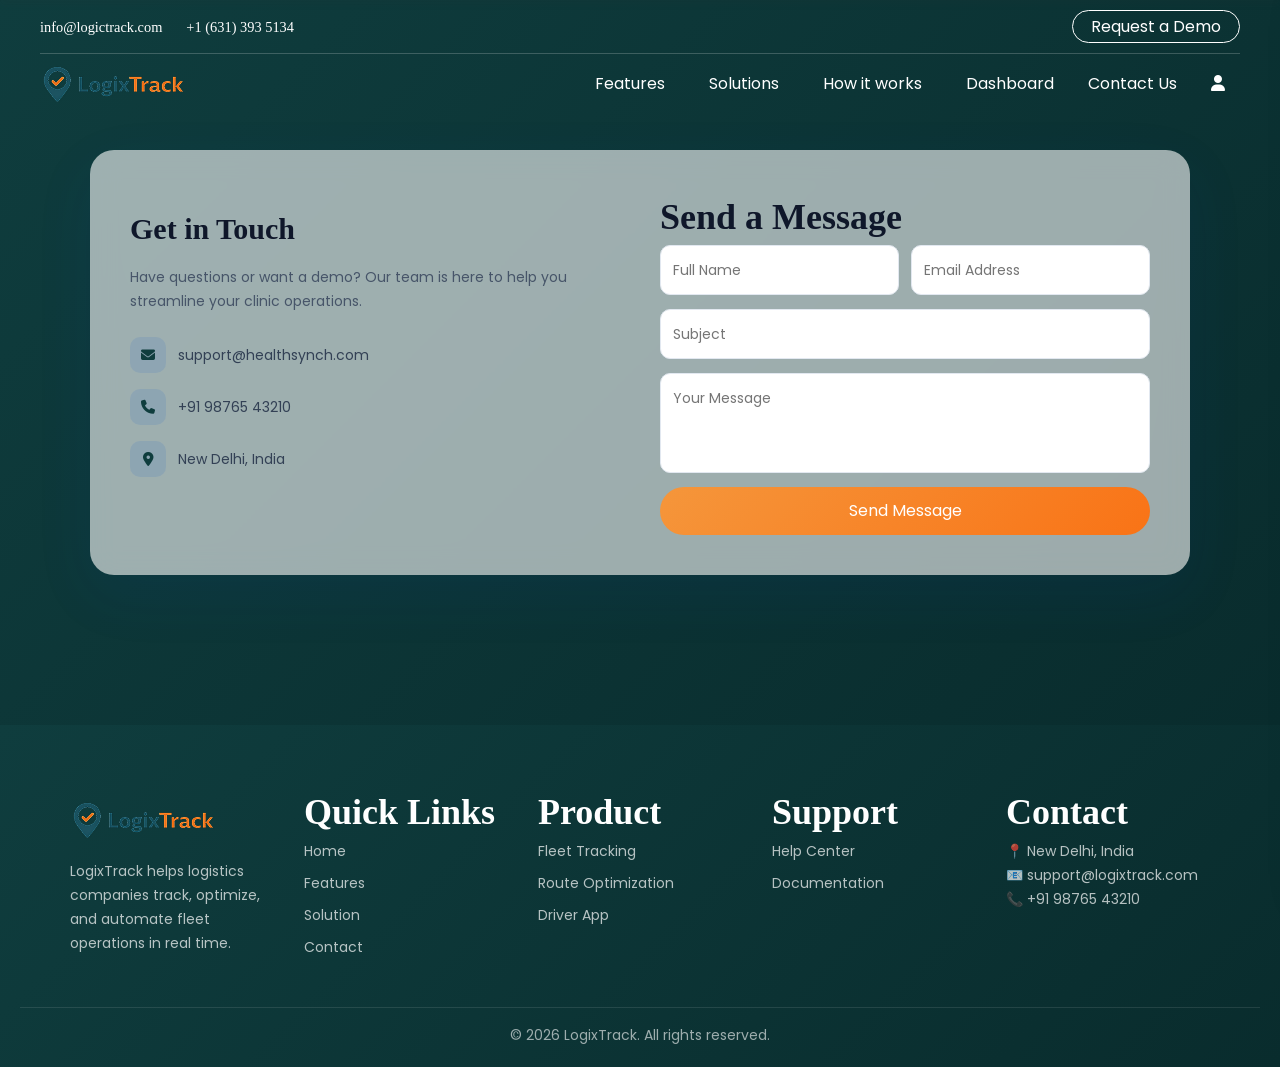
==== contact.html @ 5bb95e2f "logictrack" ====
<!DOCTYPE html>
<html lang="en">

<head>
    <meta charset="UTF-8">
    <meta name="viewport" content="width=device-width, initial-scale=1.0">
    <title>Contact</title>
    <link rel="stylesheet" href="style.css">
    <link rel="stylesheet" href="https://cdnjs.cloudflare.com/ajax/libs/font-awesome/6.5.0/css/all.min.css">
    <link rel="preconnect" href="https://fonts.googleapis.com">
    <link rel="preconnect" href="https://fonts.gstatic.com" crossorigin>
    <link
        href="https://fonts.googleapis.com/css2?family=Playfair+Display:ital,wght@0,400..900;1,400..900&family=Poppins:ital,wght@0,100;0,200;0,300;0,400;0,500;0,600;0,700;0,800;0,900;1,100;1,200;1,300;1,400;1,500;1,600;1,700;1,800;1,900&family=Roboto:ital,wght@0,100..900;1,100..900&family=Zain:ital,wght@0,200;0,300;0,400;0,700;0,800;0,900;1,300;1,400&display=swap"
        rel="stylesheet">
    <script src="https://cdnjs.cloudflare.com/ajax/libs/jquery/3.6.0/jquery.min.js"></script>
</head>

<body>
    <header>
        <div class="top-strip">
            <div class="container-fluid">
                <div class="flex">
                    <div class="col1">
                        <div class="nav-text left-side">
                            <ul>
                                <li><a href="mailto:info@tradeshipinc.com">info@logictrack.com</a></li>
                                <li><a href="tel:+1(631)3935134">+1 (631) 393 5134</a></li>
                            </ul>
                        </div>
                    </div>
                    <div class="col2">
                        <div class="right-side">
                            <!-- Location -->

                            <!-- Social Links -->

                            <!-- Request Demo -->
                            <div class="nav-text demo-link"><a href="" class="model-open openDemo"><span>Request a
                                        Demo</span></a></div>
                        </div>
                    </div>
                </div>
            </div>
        </div>
        <div class="header-wrapper">
            <div class="container-fluid">
                <div class="flex">
                    <div class="col1">
                        <div class="custom-logo"><a href="/"><img src="images/logic.png" alt="Trade Ship"></a>
                        </div>
                    </div>
                    <div class="menu-trigger model-open" data-model=".model-navigaition">
                        <span></span>
                    </div>
                    <div class="col2">
                        <div class="custom-nav nav-text">
                            <ul>
                                <li class="has-dropdown"><a href="/#features">Features</a>
                                </li>
                                <li class="has-dropdown">
                                    <a href="/#solution">Solutions</a>

                                </li>
                                <li class="has-dropdown">
                                    <a href="/#how-it-works">How it works</a>

                                </li>

                                <li><a href="/#showcase">Dashboard</a></li>
                                <li><a href="contact.html">Contact Us</a></li>
                                <li><a href="login.html"><i class="fa-solid fa-user"></i></a></li>
                            </ul>
                        </div>
                    </div>
                </div>
            </div>
        </div>
    </header>
    <!-- End Header -->
    <!-- navigation Model -->
    <div class="model modelPop model-navigaition">
        <div class="close close_model"><i class="fas-solid fa fa-close"></i></div>
        <div class="model-body">
            <div class="navigation">
                <ul>
                    <li class="has-dropdown"><a href="/#features">Features</a>
                    </li>
                    <li class="has-dropdown">
                        <a href="/#solution">Solutions</a>
                    </li>
                    <li class="has-dropdown">
                        <a href="/#showcase">Dashboard</a>
                    </li>
                    <li class="has-dropdown">
                        <a href="/#how-it-works">How it works</a>
                    </li>
                    <li><a href="contact.html">Contact Us</a></li>
                </ul>
            </div>
        </div>
    </div>
    <section class="contact">
        <div class="contact-container">

            <!-- LEFT INFO -->
            <div class="contact-info">
                <h2>Get in Touch</h2>
                <p>
                    Have questions or want a demo? Our team is here to help you streamline your clinic operations.
                </p>

                <div class="info-item">
                    <i class="fa-solid fa-envelope"></i>
                    <span>support@healthsynch.com</span>
                </div>

                <div class="info-item">
                    <i class="fa-solid fa-phone"></i>
                    <span>+91 98765 43210</span>
                </div>

                <div class="info-item">
                    <i class="fa-solid fa-location-dot"></i>
                    <span>New Delhi, India</span>
                </div>
            </div>

            <!-- RIGHT FORM -->
            <div class="contact-form">
                <h3>Send a Message</h3>

                <form id="contactForm">
                    <div class="form-row">
                        <input type="text" placeholder="Full Name" required>
                        <input type="email" placeholder="Email Address" required>
                    </div>

                    <input type="text" placeholder="Subject">

                    <textarea placeholder="Your Message" required></textarea>

                    <button type="submit">Send Message</button>

                    <!-- Success Message -->
                    <div class="success-message" id="contactSuccess">
                        ✅ Message sent successfully! We'll get back to you soon.
                    </div>
                </form>
            </div>

        </div>
    </section>
    <footer class="footer">
        <div class="container footer-grid">

            <!-- LOGO + ABOUT -->
            <div class="footer-col">
                <h2 class="logo"><a href="/"><img src="images/logic.png" alt=""></a></h2>
                <p>
                    LogixTrack helps logistics companies track, optimize, and automate fleet operations in real time.
                </p>
            </div>

            <!-- QUICK LINKS -->
            <div class="footer-col">
                <h3>Quick Links</h3>
                <ul>
                    <li><a href="/">Home</a></li>
                    <li><a href="/#features">Features</a></li>
                    <li><a href="/#solution">Solution</a></li>

                    <li><a href="contact.html">Contact</a></li>
                </ul>
            </div>

            <!-- PRODUCT -->
            <div class="footer-col">
                <h3>Product</h3>
                <ul>
                    <li><a href="/#showcase">Fleet Tracking</a></li>
                    <li><a href="/#showcase">Route Optimization</a></li>
                    <li><a href="/#showcase">Driver App</a></li>
                </ul>
            </div>

            <!-- SUPPORT -->
            <div class="footer-col">
                <h3>Support</h3>
                <ul>
                    <li><a href="contact.html">Help Center</a></li>
                    <li><a href="contact.html">Documentation</a></li>
                    <!-- <li><a href="#">API Access</a></li> -->
                </ul>
            </div>
            <!-- CONTACT -->
            <div class="footer-col">
                <h3>Contact</h3>
                <p>📍 New Delhi, India</p>
                <p>📧 support@logixtrack.com</p>
                <p>📞 +91 98765 43210</p>
            </div>

        </div>

        <!-- BOTTOM BAR -->
        <div class="footer-bottom">
            <p>© 2026 LogixTrack. All rights reserved.</p>
        </div>
    </footer>
    <div class="demo-overlay" id="demoOverlay"></div>

    <!-- Side Popup -->
    <div class="demo-popup" id="demoPopup">

        <!-- Header -->
        <div class="popup-header">
            <h3>Book a Demo</h3>
            <span id="closeDemo">&times;</span>
        </div>

        <!-- Form -->
        <form class="demo-form" id="demoForm">
            <input type="text" placeholder="Full Name" required>
            <input type="email" placeholder="Email Address" required>
            <input type="text" placeholder="Clinic Name">

            <select>
                <option>Select Clinic Size</option>
                <option>Small Clinic</option>
                <option>Multi-doctor Clinic</option>
                <option>Hospital</option>
            </select>

            <textarea placeholder="Your Message"></textarea>

            <button type="submit">Request Demo</button>

            <div class="success-message" id="successMsg">
                ✅ request submitted successfully!
            </div>
        </form>

    </div>
    <script>
        $(document).ready(function () {
            $(window).scroll(function () {
                scroltop = $(this).scrollTop()
                if (scroltop > ($(window).height()) / 100) {
                    $('header').addClass("header-fixed");
                } else {
                    $('header').removeClass("header-fixed")
                }
            })
             $('.model-open').on('click', function (e) {
                e.preventDefault();
                var model = $(this).attr('data-model')
                $('.model').removeClass('is-open');
                $('.overlay').addClass('active_overla');
                $(model).addClass('is-open');
            })
            $('.close_model,.overlay').on('click', function () {
                $('.model').removeClass('is-open');
                $('.overlay').removeClass('active_overla');
            })

            $('.openDemo').on('click', function (e) {
                e.preventDefault();
                $('#demoPopup').addClass('active');
                $('#demoOverlay').addClass('active');
            });

            // CLOSE POPUP
            function closePopup() {
                $('#demoPopup').removeClass('active');
                $('#demoOverlay').removeClass('active');
            }

            $('#closeDemo, #demoOverlay').on('click', function () {
                closePopup();
            });

            // FORM SUBMIT
            $('#demoForm').on('submit', function (e) {
                e.preventDefault();

                $('#successMsg').addClass('active');
                this.reset();

                setTimeout(function () {
                    $('#successMsg').removeClass('active');
                    closePopup();
                }, 5000);
            });
        })
        document.addEventListener("DOMContentLoaded", function () {

            const contactform = document.getElementById("contactForm");
            const contactmsg = document.getElementById("contactSuccess");

            if (contactform) {
                contactform.addEventListener("submit", function (e) {
                    e.preventDefault();

                    console.log("Contact form submitted ✅");

                    // show success
                    contactmsg.classList.add("active");

                    // reset form
                    contactform.reset();

                    // hide after 3 sec
                    setTimeout(() => {
                        contactmsg.classList.remove("active");
                    }, 3000);
                });
            }
        });

    </script>
</body>

</html>
---- style.css ----
*,
*:before,
*:after {
    padding: 0;
    margin: 0;
    list-style: none;
    -webkit-box-sizing: border-box;
    box-sizing: border-box
}

body,
html {
    font-size: 16px;
    line-height: 24px;
    font-family: "Poppins", "sans-serif";
    font-weight: normal;
    color: #666
}

@media (max-width: 991px) {

    body,
    html {
        font-size: 14px;
        line-height: 20px
    }
}

article,
aside,
details,
figcaption,
figure,
footer,
header,
hgroup,
menu,
nav,
section,
main {
    display: block
}

ol,
ul {
    list-style: none
}

blockquote,
q {
    quotes: none
}

blockquote:before,
blockquote:after {
    content: '';
    content: none
}

table {
    border-collapse: collapse;
    border-spacing: 0
}

a[href] {
    text-decoration: none;
    -webkit-transition: 400ms ease;
    -o-transition: 400ms ease;
    transition: 400ms ease
}

a[href]:hover {
    color: #f16f2a
}

img {
    max-width: 100%
}

.container {
    max-width: 1170px;
    width: 100%;
    margin: 0 auto;
    padding: 0 15px
}

h1,
h2,
h3,
h4,
h5,
h6 {
    font-weight: normal;
    margin: 15px 0;
    font-family: "GT Eesti Pro Display", "sans-serif";
    font-weight: bold
}

@media (max-width: 767px) {

    h1,
    h2,
    h3,
    h4,
    h5,
    h6 {
        margin: 5px 0
    }
}

h1 {
    font-size: 48px;
    line-height: 48px
}

@media (max-width: 991px) {
    h1 {
        font-size: 40px;
        line-height: 45px
    }
}

@media (max-width: 767px) {
    h1 {
        font-size: 30px;
        line-height: 35px
    }
}

h2 {
    font-size: 48px;
    line-height: 48px
}

@media (max-width: 767px) {
    h2 {
        font-size: 35px;
        line-height: 38px
    }
}

h3 {
    font-size: 36px
}

@media (max-width: 675px) {
    h3 {
        font-size: 30px
    }
}

h4 {
    font-size: 24px
}

@media (max-width: 675px) {
    h4 {
        font-size: 20px
    }
}

h5 {
    font-size: 20px
}

@media (max-width: 675px) {
    h5 {
        font-size: 18px
    }
}

h6 {
    font-size: 18px
}

@media (max-width: 991px) {
    h6 {
        font-size: 14px
    }
}

input,
select,
button,
textarea {
    font-size: 16px;
    line-height: 24px;
    font-family: "Poppins", "sans-serif";
    font-weight: normal
}

select {
    -webkit-appearance: none;
    -moz-appearance: none;
    text-indent: 1px;
    -o-text-overflow: '';
    text-overflow: ''
}

button,
input[type="submit"],
input[type="button"] {
    cursor: pointer
}

.heading h2 {
    color: #0F3D3E
}

.heading h2 span {
    color: #f16f2a
}

.defaul_text p,
.defaul_text li {
    font-size: 16px;
    font-weight: 500;
    color: #666
}

@media (max-width: 675px) {

    .defaul_text p,
    .defaul_text li {
        line-height: 24px;
        font-size: 14px;
        line-height: normal;
        font-weight: normal
    }
}

.defaul_text br {
    display: none
}

.defaul_text p,
.defaul_text ul {
    margin-bottom: 20px
}

.flex {
    display: -webkit-box;
    display: -ms-flexbox;
    display: flex;
    -ms-flex-wrap: wrap;
    flex-wrap: wrap
}

.link_btn a {
    line-height: normal;
    display: inline-block;
    border: 1px solid #fff;
    padding: 8px 30px;
    border-radius: 25px;
    overflow: hidden;
    position: relative;
    font-family: "GT Eesti Pro Display", "sans-serif";
    font-size: 16px;
    -webkit-transition: 400ms ease;
    -o-transition: 400ms ease;
    transition: 400ms ease
}

.link_btn a span {
    position: relative;
    color: #fff;
    font-family: inherit
}

.link_btn a:before {
    content: "";
    position: absolute;
    left: 0;
    right: 0;
    top: 0;
    bottom: 0;
    background: -webkit-gradient(linear, left top, right top, from(#e2472a), to(#f16f2a));
    background: -o-linear-gradient(left, #e2472a, #f16f2a);
    background: linear-gradient(to right, #e2472a, #f16f2a);
    -webkit-transform: translateX(-100%);
    -ms-transform: translateX(-100%);
    transform: translateX(-100%);
    -webkit-transition: 450ms ease;
    -o-transition: 450ms ease;
    transition: 450ms ease
}

.link_btn a:hover {
    border-color: #e2472a;
    color: #fff
}

.link_btn a:hover:before {
    -webkit-transform: translate(0);
    -ms-transform: translate(0);
    transform: translate(0)
}

@-webkit-keyframes slideInUp {
    0% {
        opacity: 0;
        -webkit-transform: translate3d(0, 30%, 0);
        -ms-transform: translate3d(0, 30%, 0);
        transform: translate3d(0, 30%, 0)
    }

    100% {
        opacity: 1;
        -webkit-transform: none;
        -ms-transform: none;
        transform: none
    }
}

@keyframes slideInUp {
    0% {
        opacity: 0;
        -webkit-transform: translate3d(0, 30%, 0);
        -ms-transform: translate3d(0, 30%, 0);
        transform: translate3d(0, 30%, 0)
    }

    100% {
        opacity: 1;
        -webkit-transform: none;
        -ms-transform: none;
        transform: none
    }
}

.slideInUp {
    -webkit-animation-name: slideInUp;
    animation-name: slideInUp
}

.modelPop {
    position: fixed;
    z-index: 111
}

.close_model {
    position: absolute;
    right: 15px;
    top: 15px;
    cursor: pointer;
    line-height: 0;
    width: 25px;
    height: 25px;
    z-index: 111
}

header {
    position: fixed;
    left: 0;
    right: 0;
    top: 0;
    z-index: 111
}

header:before {
    content: "";
    position: absolute;
    left: 0;
    right: 0;
    top: 0;
    bottom: 0;
    background: #0F3D3E;
    height: 0;
    -webkit-box-shadow: 0 0 8px 1px #33333354;
    box-shadow: 0 0 8px 1px #33333354;
    -webkit-transition: 700ms ease;
    -o-transition: 700ms ease;
    transition: 700ms ease
}

header .nav-text a {
    color: #fff
}

header .container-fluid {
    padding: 0 40px
}

@media (max-width: 991px) {
    header .container-fluid {
        padding: 0 15px
    }
}

header .location {
    position: relative;
    padding: 0 5px;
    cursor: pointer
}

header .location .selected .icon,
header .location .selected .text,
header .location .selected .arrow_down {
    display: inline-block;
    vertical-align: middle
}

header .location .selected .icon {
    line-height: 0;
    margin-right: 5px
}

header .location .selected .text {
    padding: 3px 10px;
    color: #fff;
    font-weight: 500;
    font-size: 14px
}

header .location .selected .arrow_down {
    margin-left: 5px;
    line-height: 0
}

header .location .list-location {
    position: absolute;
    top: 100%;
    left: 0;
    right: 0;
    padding: 5px 0;
    z-index: 1;
    opacity: 0;
    pointer-events: none;
    -webkit-transition: 450ms ease;
    -o-transition: 450ms ease;
    transition: 450ms ease;
    background: -webkit-gradient(linear, left top, right top, from(#e2472a), to(#f5963b));
    background: -o-linear-gradient(left, #e2472a, #f5963b);
    background: linear-gradient(to right, #e2472a, #f5963b)
}

header .location .list-location:before {
    content: "";
    position: absolute;
    top: -16px;
    width: 8px;
    height: 8px;
    border: 8px solid transparent;
    border-bottom-color: #e96330;
    left: 43px
}

header .location .list-location ul li {
    display: block;
    font-size: 14px;
    padding: 8px 11px;
    cursor: pointer;
    -webkit-transition: 700ms ease;
    -o-transition: 700ms ease;
    transition: 700ms ease;
    color: #fff
}

header .location .list-location ul li:hover {
    background: #f16f2a
}

header .location:hover .list-location {
    opacity: 1;
    pointer-events: all
}

header .location:hover .list-location ul li {
    padding: 2px 11px
}

.top-strip {
    padding: 10px 0;
    position: relative;
    -webkit-transition: 700ms ease;
    -o-transition: 700ms ease;
    transition: 700ms ease;
    z-index: 11
}

@media (max-width: 991px) {
    .top-strip {
        display: none
    }
}

.top-strip .flex {
    position: relative;
    -webkit-box-align: center;
    -ms-flex-align: center;
    align-items: center
}

.top-strip .flex:after {
    content: "";
    position: absolute;
    left: 0;
    right: 0;
    background: #fff;
    bottom: -10px;
    height: .5px;
    opacity: .2
}

@media (max-width: 991px) {
    .top-strip .flex:after {
        display: none
    }
}

.top-strip .flex .col1 {
    -webkit-box-flex: 0;
    -ms-flex: 0 1 40%;
    flex: 0 1 40%;
    max-width: 40%
}

@media (max-width: 991px) {
    .top-strip .flex .col1 {
        display: none
    }
}

.top-strip .flex .col2 {
    -webkit-box-flex: 0;
    -ms-flex: 0 1 60%;
    flex: 0 1 60%;
    max-width: 60%
}

@media (max-width: 991px) {
    .top-strip .flex .col2 {
        -webkit-box-flex: 0;
        -ms-flex: 0 1 100%;
        flex: 0 1 100%;
        max-width: 100%
    }
}

.top-strip .left-side ul li {
    display: inline-block;
    margin-right: 20px
}

.top-strip .left-side ul li a {
    display: block;
    font-family: "GT Eesti Pro Display", "sans-serif";
    font-size: 14.4px;
    font-weight: normal
}

.top-strip .right-side {
    text-align: right
}

@media (max-width: 991px) {
    .top-strip .right-side {
        display: -webkit-box;
        display: -ms-flexbox;
        display: flex;
        -webkit-box-align: center;
        -ms-flex-align: center;
        align-items: center;
        -webkit-box-pack: justify;
        -ms-flex-pack: justify;
        justify-content: space-between
    }
}

.top-strip .right-side .location,
.top-strip .right-side .social_links {
    margin-right: 30px
}

@media (max-width: 767px) {

    .top-strip .right-side .location,
    .top-strip .right-side .social_links {
        margin-right: 0
    }
}

.top-strip .right-side .location,
.top-strip .right-side .social_links,
.top-strip .right-side .nav-text {
    display: inline-block;
    vertical-align: middle;
    text-align: left
}

@media (max-width: 991px) {
    .top-strip .right-side .social_links {
        position: absolute;
        right: 170px;
        top: 6px
    }
}

@media (max-width: 675px) {
    .top-strip .right-side .social_links {
        display: none
    }
}

.top-strip .right-side .social_links ul {
    line-height: 0
}

.top-strip .right-side .social_links ul li {
    margin-right: 5px
}

.top-strip .right-side .demo-link {
    line-height: 0
}

.top-strip .right-side .demo-link a {
    line-height: normal;
    display: inline-block;
    border: 1px solid #fff;
    padding: 3px 18px;
    border-radius: 25px;
    overflow: hidden;
    position: relative;
    -webkit-transition: 400ms ease;
    -o-transition: 400ms ease;
    transition: 400ms ease
}

@media (max-width: 675px) {
    .top-strip .right-side .demo-link a {
        padding: 3px 14px
    }
}

@media only screen and (max-width: 400px) {
    .top-strip .right-side .demo-link a {
        padding: 3px 12px;
        font-size: 12px
    }
}

.top-strip .right-side .demo-link a span {
    position: relative
}

.top-strip .right-side .demo-link a:before {
    content: "";
    position: absolute;
    left: 0;
    right: 0;
    top: 0;
    bottom: 0;
    background: -webkit-gradient(linear, left top, right top, from(#e2472a), to(#f16f2a));
    background: -o-linear-gradient(left, #e2472a, #f16f2a);
    background: linear-gradient(to right, #e2472a, #f16f2a);
    -webkit-transform: translateX(-100%);
    -ms-transform: translateX(-100%);
    transform: translateX(-100%);
    -webkit-transition: 450ms ease;
    -o-transition: 450ms ease;
    transition: 450ms ease
}

.top-strip .right-side .demo-link a:hover {
    border-color: #e2472a;
    color: #fff
}

.top-strip .right-side .demo-link a:hover:before {
    -webkit-transform: translate(0);
    -ms-transform: translate(0);
    transform: translate(0)
}

.header-wrapper {
    position: relative;
    z-index: 1
}

@media (max-width: 767px) {
    .header-wrapper {
        padding: 8px 0
    }
}

.header-wrapper .flex {
    -webkit-box-align: center;
    -ms-flex-align: center;
    align-items: center
}

.header-wrapper .flex .col1 {
    -webkit-box-flex: 0;
    -ms-flex: 0 1 36%;
    flex: 0 1 36%;
    max-width: 36%
}

@media (max-width: 1230px) {
    .header-wrapper .flex .col1 {
        -webkit-box-flex: 0;
        -ms-flex: 0 1 28%;
        flex: 0 1 28%;
        max-width: 28%
    }
}

@media (max-width: 991px) {
    .header-wrapper .flex .col1 {
        -webkit-box-flex: 0;
        -ms-flex: 0 1 26%;
        flex: 0 1 26%;
        max-width: 26%
    }
}

@media (max-width: 767px) {
    .header-wrapper .flex .col1 {
        -webkit-box-flex: 0;
        -ms-flex: 0 1 50%;
        flex: 0 1 50%;
        max-width: 50%
    }
}

.header-wrapper .flex .col2 {
    -webkit-box-flex: 0;
    -ms-flex: 0 1 64%;
    flex: 0 1 64%;
    max-width: 64%
}

@media (max-width: 1230px) {
    .header-wrapper .flex .col2 {
        -webkit-box-flex: 0;
        -ms-flex: 0 1 72%;
        flex: 0 1 72%;
        max-width: 72%
    }
}

@media (max-width: 991px) {
    .header-wrapper .flex .col2 {
        -webkit-box-flex: 0;
        -ms-flex: 0 1 74%;
        flex: 0 1 74%;
        max-width: 74%
    }
}

@media (max-width: 767px) {
    .header-wrapper .flex .col2 {
        display: none
    }
}

.custom-logo {
    line-height: 0
}

.custom-logo a {
    display: block
}

.custom-logo a img {
    max-width: 100%;
    -webkit-transition: 450ms ease;
    -o-transition: 450ms ease;
    transition: 450ms ease
}

@media (max-width: 767px) {
    .custom-logo a img {
        max-width: 150px
    }
}

.custom-nav {
    text-align: right
}

.custom-nav ul {
    text-align: left;
    display: inline-block
}

.custom-nav ul li {
    display: inline-block
}

.custom-nav ul li a {
    display: block;
    padding: 19px 15px
}

@media (max-width: 1140px) {
    .custom-nav ul li a {
        padding: 19px 12px
    }
}

@media (max-width: 991px) {
    .custom-nav ul li a {
        padding: 19px 6px
    }
}

.custom-nav ul .has-dropdown {
    position: relative;
    margin-right: 10px
}

.custom-nav ul .has-dropdown .dd-icon {
    position: absolute;
    top: 17px;
    right: -3px
}

@media (max-width: 991px) {
    .custom-nav ul .has-dropdown .dd-icon {
        right: -8px
    }
}

.custom-nav ul .has-dropdown ul.dropdown {
    position: absolute;
    left: 0;
    width: 290px;
    top: 100%;
    background: #0F3D3E;
    padding: 8px 0;
    opacity: 0;
    pointer-events: none;
    -webkit-user-select: none;
    -moz-user-select: none;
    -ms-user-select: none;
    user-select: none;
    -webkit-box-shadow: 0 6px 13px 1px #3333332e;
    box-shadow: 0 6px 13px 1px #3333332e;
    border-radius: 5px;
    -webkit-transition: 400ms ease;
    -o-transition: 400ms ease;
    transition: 400ms ease
}

.custom-nav ul .has-dropdown ul.dropdown:before {
    content: "";
    position: absolute;
    top: -16px;
    width: 8px;
    height: 8px;
    border: 8px solid transparent;
    border-bottom-color: #0F3D3E;
    left: 43px
}

.custom-nav ul .has-dropdown ul.dropdown li {
    display: block
}

.custom-nav ul .has-dropdown ul.dropdown li a {
    display: block;
    color: #fff;
    padding: 9px 15px;
    font-weight: 400;
    font-size: 14px;
    line-height: 18px;
    -webkit-transition: 700ms ease;
    -o-transition: 700ms ease;
    transition: 700ms ease
}

.custom-nav ul .has-dropdown ul.dropdown li:hover a {
    background: #f16f2a
}

.custom-nav ul .has-dropdown:hover ul.dropdown {
    opacity: 1;
    pointer-events: all
}

.custom-nav ul .has-dropdown:hover ul.dropdown li a {
    padding: 4px 15px
}

.custom-nav>ul>li:hover>a {
    color: #f16f2a
}

header.header-fixed .top-strip {
    padding: 5px 0;
    /* background: #080f3a */
}

header.header-fixed:before {
    height: 100%
}

header.header-fixed:before>ul>li:hover>a {
    color: #f16f2a
}

.menu-trigger {
    display: none
}

@media (max-width: 767px) {
    .menu-trigger {
        margin-left: auto;
        margin-right: 0;
        width: 35px;
        height: 35px;
        display: -webkit-box;
        display: -ms-flexbox;
        display: flex;
        -webkit-box-align: center;
        -ms-flex-align: center;
        align-items: center;
        -webkit-box-pack: center;
        -ms-flex-pack: center;
        justify-content: center;
        -webkit-box-orient: vertical;
        -webkit-box-direction: normal;
        -ms-flex-direction: column;
        flex-direction: column
    }
}

.menu-trigger span {
    display: block;
    background: #fff;
    height: 2px;
    width: 100%;
    position: relative
}

.menu-trigger span:before,
.menu-trigger span:after {
    content: "";
    position: absolute;
    width: 100%;
    height: 2px;
    background: #fff
}

.menu-trigger span:before {
    top: -8px
}

.menu-trigger span:after {
    bottom: -8px
}

.model.model-navigaition {
    top: 0;
    bottom: 0;
    left: 0;
    max-width: 400px;
    width: 100%;
    background: #0F3D3E;
    color: #ffffff;
    padding: 55px 35px;
    z-index: 1111;
    -webkit-transform: translateX(-100%);
    -ms-transform: translateX(-100%);
    transform: translateX(-100%);
    -webkit-transition: 700ms ease;
    -o-transition: 700ms ease;
    transition: 700ms ease
}

.model.model-navigaition.is-open {
    -webkit-transform: translateX(0);
    -ms-transform: translateX(0);
    transform: translateX(0)
}

.model.model-navigaition .model-body {
    position: static
}

.model.model-navigaition .model-body .close {
    display: block
}

.model.model-navigaition .model-body .navigation {
    height: 100%;
    overflow: hidden;
    overflow-y: scroll;
    margin-right: -20px;
    padding-right: 20px
}

.model.model-navigaition .model-body .navigation .dd-icon {
    position: absolute;
    right: 0;
    top: 10px
}

.model.model-navigaition .model-body .navigation .dd-icon img {
    -webkit-filter: invert(1);
    filter: invert(1)
}

.model.model-navigaition .model-body .navigation ul li {
    display: block;

}

.model.model-navigaition .model-body .navigation ul li.has-dropdown {
    position: relative
}

.model.model-navigaition .model-body .navigation ul li a {
    display: block;
    font-size: 28px;
    font-weight: 500;
    color: #ffffff;
    padding: 15px 0;
    margin: 8px 0
}

.model.model-navigaition .model-body .navigation ul li a.slid_act {
    color: #0F3D3E
}

.model.model-navigaition .model-body .navigation ul li .dropdown {
    display: none;
    padding: 0px 20px
}

.model.model-navigaition .model-body .navigation ul li .dropdown li a {
    display: block;
    font-size: 16px;
    padding: 8px 0;
    margin: 0
}

.model.model-navigaition .social_links {
    position: absolute;
    bottom: 15px;
    left: 35px;
    right: 35px
}

.model.model-navigaition .social_links ul li {
    display: inline-block
}

.model.model-navigaition .social_links ul li a {
    display: -webkit-box;
    display: -ms-flexbox;
    display: flex;
    -webkit-box-align: center;
    -ms-flex-align: center;
    align-items: center;
    -webkit-box-pack: center;
    -ms-flex-pack: center;
    justify-content: center;
    width: 40px;
    height: 40px
}

.model.model-navigaition .social_links ul li a svg {
    width: 20px;
    height: 20px
}

.model.model-navigaition .social_links ul li a svg path {
    fill: #8d8d8d
}

.banner {
    position: relative
}

.banner:before {
    content: "";
    position: absolute;
    left: 0;
    top: 0;
    right: 0;
    height: 50%;
    background: -webkit-gradient(linear, left top, left bottom, from(#0F3D3E), to(transparent));
    background: -o-linear-gradient(top, #0F3D3E, transparent);
    background: linear-gradient(to bottom, #0F3D3E, transparent);
    pointer-events: none
}

.banner.home-banner:after {
    content: "";
    position: absolute;
    left: 0;
    top: 0;
    right: 0;
    width: 50%;
    height: 100%;
    background: -webkit-gradient(linear, left top, right top, from(#0F3D3E), color-stop(#0F3D3E), to(transparent));
    background: -o-linear-gradient(left, #0F3D3E, #0F3D3E, transparent);
    background: linear-gradient(to right, #0F3D3E, #0F3D3E, transparent);
    pointer-events: none;
    opacity: .6
}

.banner.home-banner .container-fluid {
    padding: 0 40px
}

@media (max-width: 991px) {
    .banner.home-banner .container-fluid {
        padding: 0 15px
    }
}

.banner.home-banner .container-fluid .link_btn {
    margin-left: 15px
}

@media (max-width: 675px) {
    .banner.home-banner .container-fluid .link_btn {
        margin-left: 0
    }
}

.banner.home-banner .video {
    line-height: 0;
    height: 100vh;
    overflow: hidden
}

@media (max-width: 1140px) {
    .banner.home-banner .video {
        height: 575px
    }
}

@media (max-width: 675px) {
    .banner.home-banner .video {
        height: 450px
    }
}

.banner.home-banner .video video {
    width: 100%;
    height: 100%;
    -o-object-fit: cover;
    object-fit: cover
}

.banner.home-banner .banner-content {
    position: absolute;
    left: 0;
    right: 0;
    top: 55%;
    -webkit-transform: translateY(-50%);
    -ms-transform: translateY(-50%);
    transform: translateY(-50%);
    z-index: 1
}

@media (max-width: 675px) {
    .banner.home-banner .banner-content {
        top: 65%
    }
}

.banner.home-banner .banner-content .content {
    max-width: 520px;
    padding: 0 15px
}

@media (max-width: 991px) {
    .banner.home-banner .banner-content .content {
        padding: 0
    }
}

.banner.home-banner .banner-content .content h1 {
    color: #fff;
    margin-bottom: 20px
}

.banner.home-banner .banner-content .content p {
    color: #fff;
    margin-bottom: 51px;
    font-size: 20px;
}

@media (max-width: 675px) {
    .banner.home-banner .banner-content .content h1 {
        margin-bottom: 30px
    }
}

/* trust */
/* SECTION */
.trust {
    padding: 40px 20px;
    background: linear-gradient(135deg, #0F3D3E, #092c2d);
    text-align: center;
    position: relative;
}

.trust::before {
    content: "";
    position: absolute;
    top: 0;
    right: 0;
    width: 250px;
    height: 250px;
    background: #F97316;
    filter: blur(120px);
    opacity: 0.4;
}

/* TEXT */
.trust-text {
    color: rgba(255, 255, 255, 0.7);
    font-size: 28px;
    letter-spacing: 1px;
    margin-bottom: 35px;
}

.trust-text::after {
    content: "";
    display: block;
    width: 60px;
    height: 3px;
    margin: 12px auto 0;
    background: #F97316;
    border-radius: 10px;
}

/* LOGO CONTAINER */
.logos {
    display: flex;
    justify-content: center;
    gap: 40px;
    flex-wrap: wrap;
}

/* LOGO CARD */
.logo-item {
    font-size: 18px;
    font-weight: 600;
    color: white;
    padding: 12px 28px;
    border-radius: 12px;
    background: rgba(255, 255, 255, 0.05);
    border: 1px solid rgba(255, 255, 255, 0.1);
    transition: 0.3s ease;
    cursor: pointer;
    white-space: nowrap;
}

/* HOVER */
.logo-item:hover {
    background: #F97316;
    transform: translateY(-5px) scale(1.05);
    box-shadow: 0 10px 25px rgba(249, 115, 22, 0.4);
}

/* 📱 TABLET */
@media (max-width: 768px) {
    .logos {
        gap: 20px;
    }

    .logo-item {
        font-size: 16px;
        padding: 10px 20px;
    }
}

/* 📱 MOBILE */
@media (max-width: 480px) {
    .trust {
        padding: 50px 15px;
    }

    .trust-text {
        font-size: 13px;
    }

    .logos {
        gap: 15px;
    }

    .logo-item {
        font-size: 14px;
        padding: 8px 16px;
    }
}

.features {
    padding: 40px 20px;
    background: linear-gradient(135deg, #f5953ba9, #092c2d);
    color: #fff;
    text-align: center;
}

.features h2 {
    font-size: 32px;
    margin-bottom: 10px;
}

.subtitle {
    color: rgba(255, 255, 255, 0.7);
    margin-bottom: 40px;
}

/* GRID */
.grid {
    display: grid;
    grid-template-columns: repeat(3, 1fr);
    gap: 25px;
}

/* CARD */
.card {
    padding: 25px;
    border-radius: 14px;
    background: rgba(255, 255, 255, 0.05);
    border: 1px solid rgba(255, 255, 255, 0.1);
    transition: 0.3s;
}

.card span {
    font-size: 26px;
    display: block;
    margin-bottom: 10px;
}

.card h3 {
    font-size: 18px;
    margin-bottom: 8px;
}

.card p {
    font-size: 14px;
    color: rgba(255, 255, 255, 0.7);
}

/* HOVER 🔥 */
.card:hover {
    transform: translateY(-6px);
    border-color: #092c2d;
    box-shadow: 0 10px 25px rgba(249, 115, 22, 0.3);
}

/* TABLET */
@media (max-width: 992px) {
    .grid {
        grid-template-columns: repeat(2, 1fr);
    }
}

/* MOBILE */
@media (max-width: 576px) {
    .grid {
        grid-template-columns: 1fr;
    }

    .features h2 {
        font-size: 24px;
    }
}

.showcase {
    padding: 80px 20px;
    background: linear-gradient(135deg, #0F3D3E, #092c2d);
    text-align: center;
    color: #fff;
}

.showcase h2 {
    margin-bottom: 40px;
}

/* SLIDER */
.slider {
    width: 100%;
    max-width: 900px;
    margin: auto;
    overflow: hidden;
    position: relative;
}

.slides {
    display: flex;
    width: 100%;
}

.slide {
    min-width: 100%;
    box-sizing: border-box;
    text-align: center;
}

.slide img {
    width: 70%;
    border-radius: 10px;
}

/* buttons */
.prev,
.next {
    position: absolute;
    top: 50%;
    transform: translateY(-50%);
    background: #F97316;
    color: #fff;
    border: none;
    padding: 10px 15px;
    cursor: pointer;
}

.prev {
    left: 10px;
}

.next {
    right: 10px;
}

/* 📱 MOBILE */
@media (max-width: 768px) {
    .nav {
        font-size: 18px;
        padding: 8px 12px;
    }
}

.how {
    padding: 40px 20px;
    background: #fff;
    text-align: center;
}

.how h2 {
    margin-bottom: 50px;
    color: #0F3D3E;
}

/* STEPS */
.steps {
    display: flex;
    justify-content: space-between;
    gap: 20px;
    flex-wrap: wrap;
}

.step {
    flex: 1;
    min-width: 220px;
    position: relative;
}

/* NUMBER CIRCLE */
.circle {
    width: 60px;
    height: 60px;
    background: #F97316;
    color: #fff;
    border-radius: 50%;
    display: flex;
    align-items: center;
    justify-content: center;
    margin: auto;
    font-weight: bold;
    font-size: 20px;
    margin-bottom: 15px;
}

/* TEXT */
.step h3 {
    color: #0F3D3E;
    margin-bottom: 10px;
    font-size: 24px;
    font-family: 'Poppins', sans-serif;
}

.step p {
    color: #555;
    font-size: 14px;
}

/* LINE CONNECTOR */
.steps::before {
    content: "";
    position: absolute;
    top: 30px;
    left: 10%;
    right: 10%;
    height: 2px;
    background: #ddd;
    z-index: -1;
}

/* MOBILE */
@media (max-width: 768px) {
    .steps {
        flex-direction: column;
        align-items: center;
    }

    .steps::before {
        display: none;
    }
}

.dashboard {
    padding: 40px 20px;
    background: linear-gradient(135deg, #0F3D3E, #092c2d);
    color: #fff;
}

.dash-flex {
    display: flex;
    align-items: center;
    gap: 40px;
    flex-wrap: wrap;
}

/* LEFT */
.dash-text {
    flex: 1;
}

.dash-text h2 {
    margin-bottom: 20px;
}

.dash-text ul {
    list-style: none;
    padding: 0;
}

.dash-text li {
    margin-bottom: 12px;
    font-size: 15px;
    color: rgba(255, 255, 255, 0.85);
}

/* RIGHT IMAGE */
.dash-img {
    flex: 1;
}

.dash-img img {
    width: 100%;
    border-radius: 15px;
    box-shadow: 0 20px 50px rgba(0, 0, 0, 0.5);
}

/* MOBILE */
@media (max-width: 768px) {
    .dash-flex {
        flex-direction: column;
    }

    .dash-text {
        text-align: center;
    }
}

.cta {
    padding: 40px 20px;
    text-align: center;
    position: relative;
    overflow: hidden;

    background: linear-gradient(135deg, #f1702ab3, #092c2d);
    color: #fff;
}

/* 🔥 ORANGE GLOW */
.cta::before {
    content: "";
    position: absolute;
    top: -100px;
    left: -100px;
    width: 300px;
    height: 300px;
    background: #F97316;
    filter: blur(140px);
    opacity: 0.4;
}

/* CONTENT */
.cta-content {
    position: relative;
    z-index: 2;
    max-width: 700px;
    margin: auto;
    background: rgba(255, 255, 255, 0.05);
    padding: 40px;
    border-radius: 20px;
    backdrop-filter: blur(10px);
}

.cta h2 {
    font-size: 32px;
    margin-bottom: 15px;
}

.cta p {
    color: rgba(255, 255, 255, 0.8);
    margin-bottom: 30px;
}

/* BUTTON 🔥 */
.cta-btn {
    display: inline-block;
    padding: 14px 32px;
    background: #0F3D3E;
    color: #fff;
    font-weight: 600;
    border-radius: 30px;
    text-decoration: none;
    transition: 0.3s;
}

/* HOVER */
.cta-btn:hover {
    transform: translateY(-4px) scale(1.05);
    box-shadow: 0 10px 30px rgba(249, 115, 22, 0.5);
}

/* 📱 MOBILE */
@media (max-width: 576px) {
    .cta h2 {
        font-size: 24px;
    }

    .cta-btn {
        padding: 12px 25px;
    }
}

.footer {
    background: linear-gradient(135deg, #0F3D3E, #092c2d);
    color: #fff;
    padding: 60px 20px 20px;
}

/* GRID */
.footer-grid {
    display: grid;
    grid-template-columns: repeat(5, 1fr);
    gap: 30px;
}

/* LOGO */
.logo {
    color: #F97316;
    margin-bottom: 10px;
}

/* TEXT */
.footer-col p {
    color: rgba(255, 255, 255, 0.7);
    font-size: 14px;
}

/* HEADINGS */
.footer-col h3 {
    margin-bottom: 15px;
}

/* LINKS */
.footer-col ul {
    list-style: none;
    padding: 0;
}

.footer-col ul li {
    margin-bottom: 8px;
}

.footer-col ul li a {
    text-decoration: none;
    color: rgba(255, 255, 255, 0.7);
    font-size: 14px;
    transition: 0.3s;
}

/* 🔥 HOVER */
.footer-col ul li a:hover {
    color: #F97316;
    padding-left: 5px;
}

/* BOTTOM BAR */
.footer-bottom {
    text-align: center;
    margin-top: 40px;
    padding-top: 15px;
    border-top: 1px solid rgba(255, 255, 255, 0.1);
    font-size: 14px;
    color: rgba(255, 255, 255, 0.6);
}

/* 📱 TABLET */
@media (max-width: 992px) {
    .footer-grid {
        grid-template-columns: repeat(3, 1fr);
    }
}

/* 📱 MOBILE */
@media (max-width: 576px) {
    .footer-grid {
        grid-template-columns: 1fr;
        text-align: center;
    }
}

.contact {
    padding: 150px 20px;
    display: flex;
    justify-content: center;
    background: linear-gradient(135deg, #0F3D3E, #092c2d);
}

/* CONTAINER */
.contact-container {
    width: 92%;
    max-width: 1100px;

    display: grid;
    grid-template-columns: 1fr 1fr;
    gap: 40px;

    padding: 40px;
    border-radius: 24px;

    background: rgba(255, 255, 255, 0.6);
    backdrop-filter: blur(14px);

    box-shadow: 0 20px 60px rgba(0, 82, 204, 0.08);
}

/* LEFT SIDE */
.contact-info h2 {
    font-size: 30px;
    margin-bottom: 12px;
    color: #0f172a;
}

.contact-info p {
    font-size: 14px;
    color: #475569;
    margin-bottom: 24px;
}

.info-item {
    display: flex;
    align-items: center;
    gap: 12px;
    margin-bottom: 16px;
    font-size: 14px;
    color: #334155;
}

.info-item i {
    width: 36px;
    height: 36px;
    border-radius: 10px;

    display: flex;
    align-items: center;
    justify-content: center;

    background: rgba(0, 82, 204, 0.1);
    color: #0F3D3E;
}

/* FORM */
.contact-form h3 {
    margin-bottom: 16px;
    color: #0f172a;
}

.contact-form form {
    display: flex;
    flex-direction: column;
    gap: 14px;
}

/* INPUT ROW */
.form-row {
    display: flex;
    gap: 12px;
}

.contact-form input,
.contact-form textarea {
    width: 100%;
    padding: 12px;
    border-radius: 10px;
    border: 1px solid #e2e8f0;
    font-size: 14px;
}

.contact-form textarea {
    height: 100px;
    resize: none;
}

/* BUTTON */
.contact-form button {
    padding: 12px;
    border: none;
    border-radius: 999px;
    color: white;

    background: linear-gradient(135deg, #f5963b, #F97316);
    cursor: pointer;
    transition: 0.3s;
}

.contact-form button:hover {
    transform: translateY(-2px);
}

/* RESPONSIVE */
@media (max-width: 900px) {
    .contact-container {
        grid-template-columns: 1fr;
    }

    .form-row {
        flex-direction: column;
    }
}

.success-message {
    display: none;
    margin-top: 10px;
    padding: 10px;
    border-radius: 10px;

    font-size: 13px;
    text-align: center;

    color: #065f46;
    background: #d1fae5;
    border: 1px solid #6ee7b7;
}

/* SHOW STATE */
.success-message.active {
    display: block;
    animation: fadeIn 0.4s ease;
}

@keyframes fadeIn {
    from {
        opacity: 0;
        transform: translateY(5px);
    }

    to {
        opacity: 1;
        transform: translateY(0);
    }
}

/* * OVERLAY */ 
.demo-overlay {
    position: fixed;
    inset: 0;
    background: rgba(0, 0, 0, 0.4);
    backdrop-filter: blur(4px);
    opacity: 0;
    visibility: hidden;
    transition: 0.3s;
    z-index: 999;
}

.demo-overlay.active {
    opacity: 1;
    visibility: visible;
}

/* POPUP */
.demo-popup {
    position: fixed;
    top: 0;
    right: -420px;
    width: 380px;
    height: 100vh;

    background: white;
    box-shadow: -10px 0 40px rgba(0, 0, 0, 0.2);

    padding: 20px;
    z-index: 1000;

    transition: 0.4s ease;
    display: flex;
    flex-direction: column;
}

.demo-popup.active {
    right: 0;
}

/* HEADER */
.popup-header {
    display: flex;
    justify-content: space-between;
    align-items: center;
    margin-bottom: 20px;
}

.popup-header h3 {
    margin: 0;
    color: #0f172a;
}

.popup-header span {
    font-size: 22px;
    cursor: pointer;
}

/* FORM */
.demo-form {
    display: flex;
    flex-direction: column;
    gap: 12px;
}

.demo-form input,
.demo-form select,
.demo-form textarea {
    padding: 10px;
    border-radius: 10px;
    border: 1px solid #e2e8f0;
    font-size: 14px;
}

.demo-form textarea {
    resize: none;
    height: 80px;
}

/* BUTTON */
.demo-form button {
    margin-top: 10px;
    padding: 10px;
    border: none;
    border-radius: 999px;
    color: white;

    background: linear-gradient(135deg, #F97316, #f5963b);
    cursor: pointer;
}
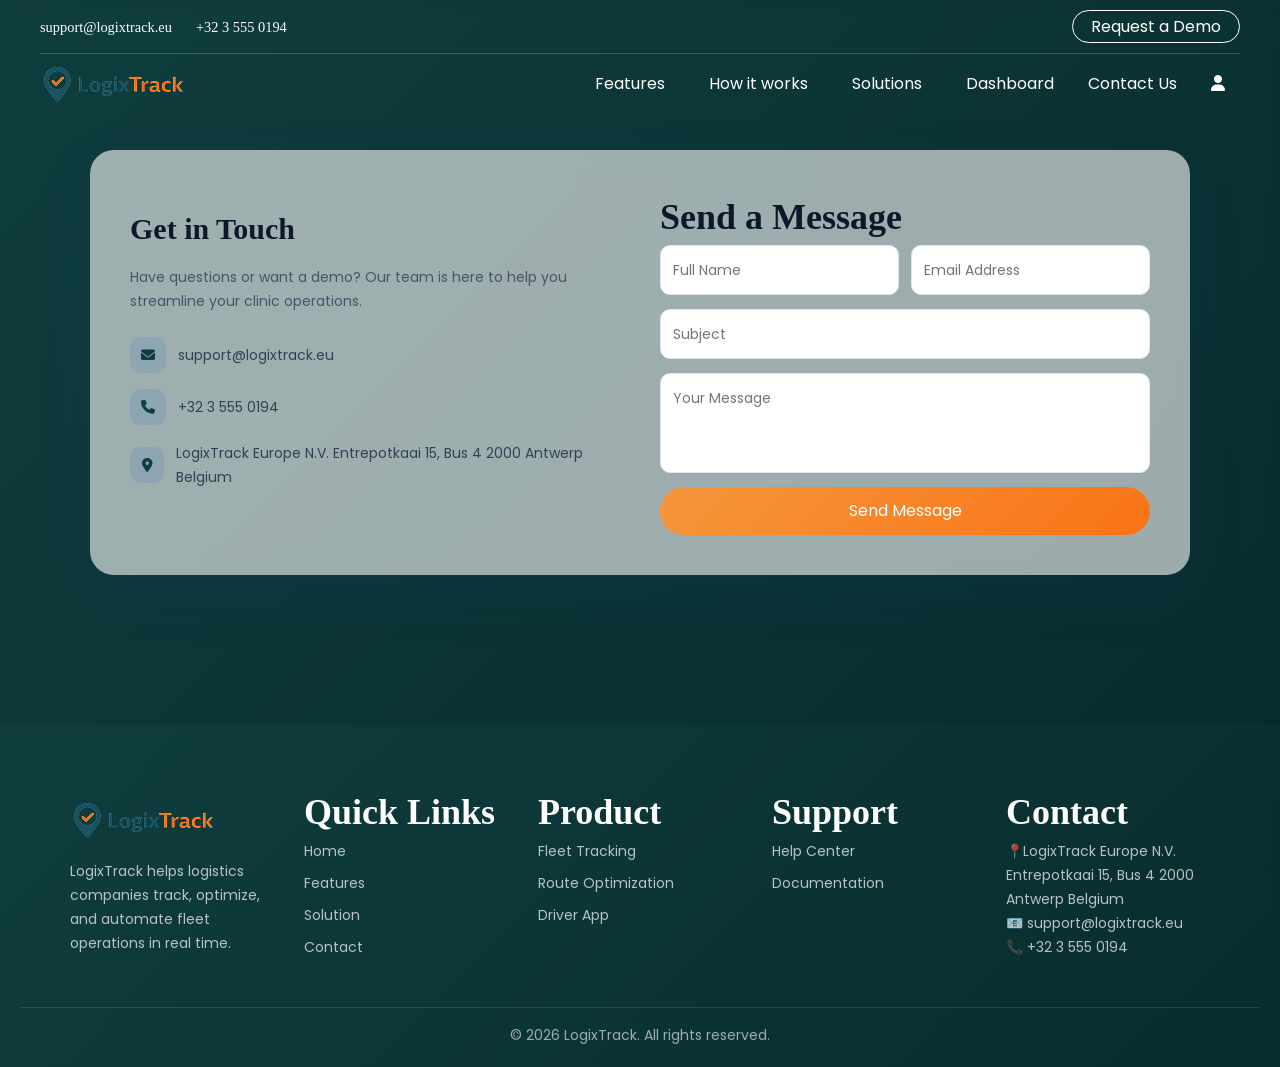
==== commit 4412b466: "changes done" ====
--- a/contact.html
+++ b/contact.html
@@ -6,6 +6,7 @@
     <meta name="viewport" content="width=device-width, initial-scale=1.0">
     <title>Contact</title>
     <link rel="stylesheet" href="style.css">
+    <link rel="shortcut icon" href="images/logic.png" type="image/x-icon">
     <link rel="stylesheet" href="https://cdnjs.cloudflare.com/ajax/libs/font-awesome/6.5.0/css/all.min.css">
     <link rel="preconnect" href="https://fonts.googleapis.com">
     <link rel="preconnect" href="https://fonts.gstatic.com" crossorigin>
@@ -23,8 +24,8 @@
                     <div class="col1">
                         <div class="nav-text left-side">
                             <ul>
-                                <li><a href="mailto:info@tradeshipinc.com">info@logictrack.com</a></li>
-                                <li><a href="tel:+1(631)3935134">+1 (631) 393 5134</a></li>
+                                <li><a href="mailto:info@tradeshipinc.com">support@logixtrack.eu</a></li>
+                                <li><a href="tel:+1(631)3935134">+32 3 555 0194</a></li>
                             </ul>
                         </div>
                     </div>
@@ -58,13 +59,14 @@
                                 <li class="has-dropdown"><a href="/#features">Features</a>
                                 </li>
                                 <li class="has-dropdown">
-                                    <a href="/#solution">Solutions</a>
+                                    <a href="/#how-it-works">How it works</a>
 
                                 </li>
                                 <li class="has-dropdown">
-                                    <a href="/#how-it-works">How it works</a>
+                                    <a href="/#solution">Solutions</a>
 
                                 </li>
+
 
                                 <li><a href="/#showcase">Dashboard</a></li>
                                 <li><a href="contact.html">Contact Us</a></li>
@@ -86,14 +88,15 @@
                     <li class="has-dropdown"><a href="/#features">Features</a>
                     </li>
                     <li class="has-dropdown">
+                        <a href="/#how-it-works">How it works</a>
+                    </li>
+                    <li class="has-dropdown">
                         <a href="/#solution">Solutions</a>
                     </li>
                     <li class="has-dropdown">
                         <a href="/#showcase">Dashboard</a>
                     </li>
-                    <li class="has-dropdown">
-                        <a href="/#how-it-works">How it works</a>
-                    </li>
+
                     <li><a href="contact.html">Contact Us</a></li>
                 </ul>
             </div>
@@ -111,17 +114,20 @@
 
                 <div class="info-item">
                     <i class="fa-solid fa-envelope"></i>
-                    <span>support@healthsynch.com</span>
+                    <span>support@logixtrack.eu</span>
                 </div>
 
                 <div class="info-item">
                     <i class="fa-solid fa-phone"></i>
-                    <span>+91 98765 43210</span>
+                    <span>+32 3 555 0194</span>
                 </div>
 
                 <div class="info-item">
                     <i class="fa-solid fa-location-dot"></i>
-                    <span>New Delhi, India</span>
+                    <span>LogixTrack Europe N.V.
+                        Entrepotkaai 15, Bus 4
+                        2000 Antwerp
+                        Belgium</span>
                 </div>
             </div>
 
@@ -195,9 +201,12 @@
             <!-- CONTACT -->
             <div class="footer-col">
                 <h3>Contact</h3>
-                <p>📍 New Delhi, India</p>
-                <p>📧 support@logixtrack.com</p>
-                <p>📞 +91 98765 43210</p>
+                <p>📍LogixTrack Europe N.V.
+                    Entrepotkaai 15, Bus 4
+                    2000 Antwerp
+                    Belgium</p>
+                <p>📧 support@logixtrack.eu</p>
+                <p>📞 +32 3 555 0194</p>
             </div>
 
         </div>
@@ -251,7 +260,7 @@
                     $('header').removeClass("header-fixed")
                 }
             })
-             $('.model-open').on('click', function (e) {
+            $('.model-open').on('click', function (e) {
                 e.preventDefault();
                 var model = $(this).attr('data-model')
                 $('.model').removeClass('is-open');
